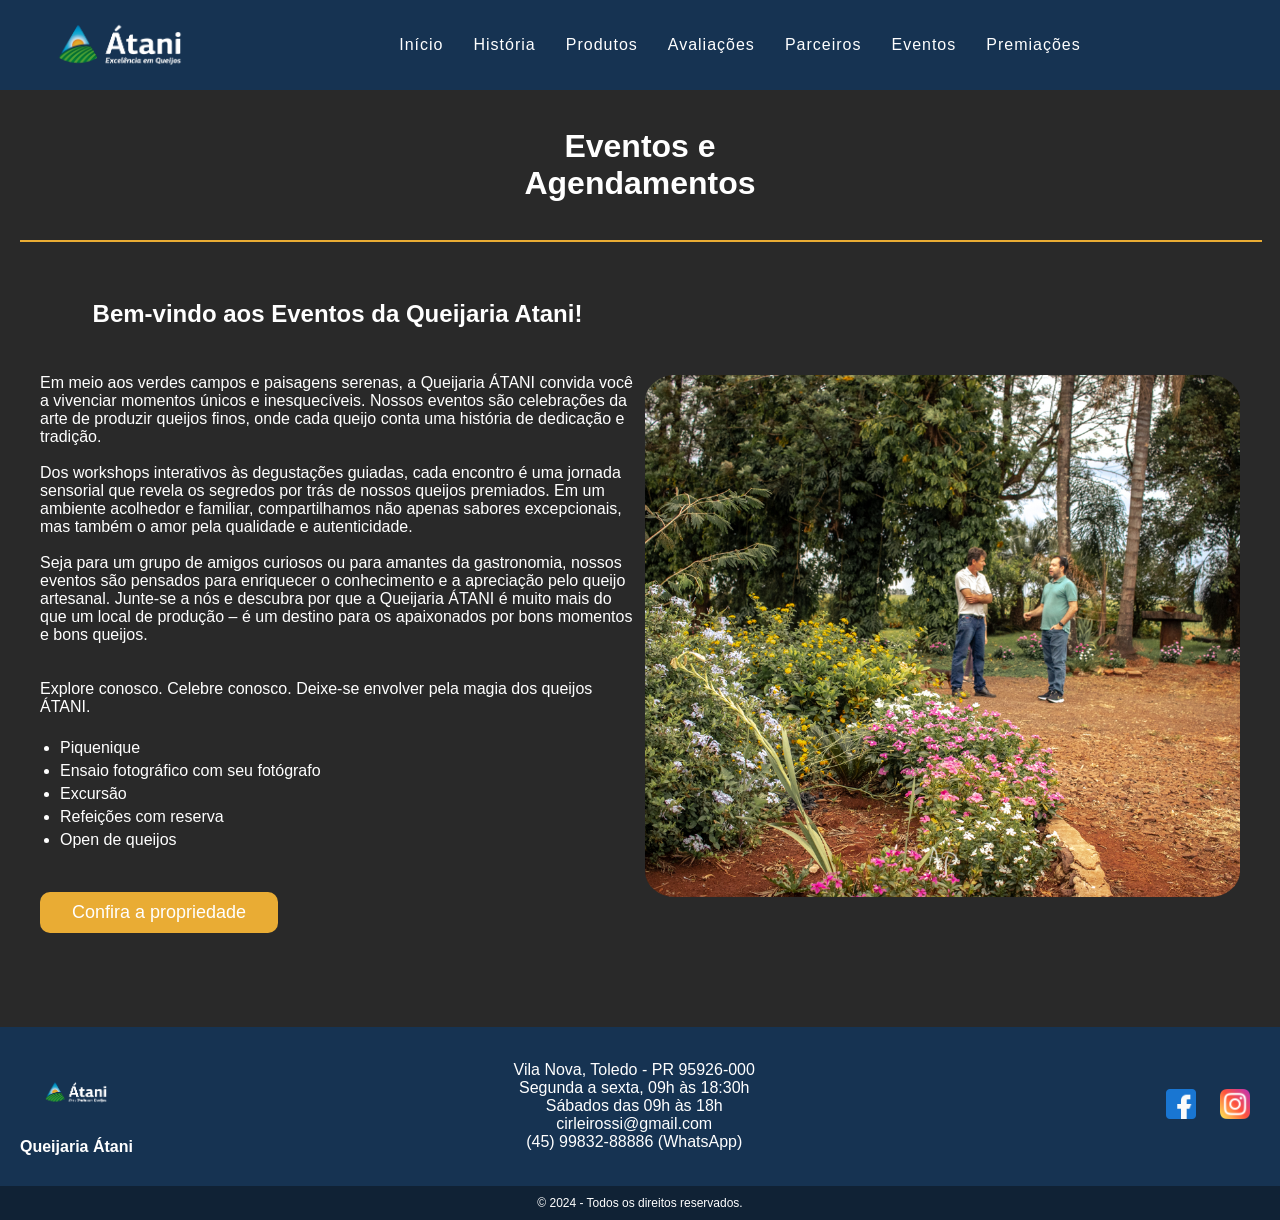
==== eventos.html @ 20dc2709 "Pattern Repository" ====
<!DOCTYPE html>
<html lang="pt-br">
<head>
    <meta charset="UTF-8">
    <meta name="viewport" content="width=device-width, initial-scale=1.0">
    <link rel="shortcut icon" href="./img/ATANI LOGO.png">
    <link rel="stylesheet" href="./css/eventos.css">
    <title>Eventos - Átani Quejos</title>
</head>
<body>
    <header>
        <nav>
            <a href="index.html">
                <img src="./img/Logo atani.png" alt="LOGO ÁTANI">
            </a>
          <div class="mobile-menu">
            <div class="line1"></div>
            <div class="line2"></div>
            <div class="line3"></div>
          </div>
          <ul class="nav-list">
            <li><a href="index.html">Início</a></li>
            <li><a href="historia.html">História</a></li>
            <li><a href="produtos.html">Produtos</a></li>
            <li><a href="avaliacoes.html">Avaliações</a></li>
            <li><a href="parceiros.html">Parceiros</a></li>
            <li><a href="eventos.html">Eventos</a></li>
            <li><a href="premiacoes.html">Premiações</a></li>
        </ul>
        </nav>
    </header>
      <main>
        <br>
        <h1>Eventos e <br> Agendamentos</h1>
        <br>
        <hr color="E9AC34">
        <br>
        <section class="agendamentos">
            <div class="info">
                <div class="mais-info">
                    <p>
                        <h2>Bem-vindo aos Eventos da Queijaria Atani!</h2>
                        <br><br>
                        Em meio aos verdes campos e paisagens serenas, a Queijaria ÁTANI convida você a vivenciar momentos únicos e inesquecíveis. Nossos eventos são celebrações da arte de produzir queijos finos, onde cada queijo conta uma história de dedicação e tradição.
                        <br><br>
                        Dos workshops interativos às degustações guiadas, cada encontro é uma jornada sensorial que revela os segredos por trás de nossos queijos premiados. Em um ambiente acolhedor e familiar, compartilhamos não apenas sabores excepcionais, mas também o amor pela qualidade e autenticidade.
                        <br><br>
                        Seja para um grupo de amigos curiosos ou para amantes da gastronomia, nossos eventos são pensados para enriquecer o conhecimento e a apreciação pelo queijo artesanal. Junte-se a nós e descubra por que a Queijaria ÁTANI é muito mais do que um local de produção – é um destino para os apaixonados por bons momentos e bons queijos.
                        <br><br><br>
                        Explore conosco. Celebre conosco. Deixe-se envolver pela magia dos queijos ÁTANI.
                    </p>
                </div>
                <br>
                <ul>
                    <li>Piquenique</li>
                    <li>Ensaio fotográfico com seu fotógrafo</li>
                    <li>Excursão</li>
                    <li>Refeições com reserva</li>
                    <li>Open de queijos</li>
                </ul>
                <br>
                <div id="btn"> 
                <a href="https://www.toledo.pr.gov.br/turistow/" class="btn">Confira a propriedade</a>
                </div>
            </div>
            <div class="images">
                <img src="./img/flores.jpg" class="imagemReal">
            </div>
        </section>
    </main>
    <br><br><br>
    <footer>
      <div class="footer-inner">
          <div class="footer-logo">
              <img src="./img/Logo atani.png" alt="Logo da Átani">
              <p>Queijaria Átani</p>
          </div>
          <div class="footer-links">
              <ul>
              <li>Vila Nova, Toledo - PR 95926-000</li>
              <li>Segunda a sexta, 09h às 18:30h</li>
              <li>Sábados das 09h às 18h</li>
              <li><a href="mailto: cirleirossi@gmail.com"> cirleirossi@gmail.com</a></li>
              <li><a href="tel:+5545998328886">(45) 99832-88886 (WhatsApp)</a></li>
              </ul>
          </div>
          <div class="footer-social">
              <a href="https://www.facebook.com/profile.php?id=100086411541957"><img src="./img/facebook.png" alt="Facebook"></a>
              <a href="https://www.instagram.com/atani_queijaria?igsh=MWtmYjl6NHc2MGdieg=="><img src="./img/instagram.png" alt="Instagram"></a>
          </div>
      </div>
  </footer>
  
  <div class="footer-bottom">
    <p>&copy; 2024 - Todos os direitos reservados.</p>
  </div>

    <script src="./js/script.js"></script>
</body>
</html>
---- css/eventos.css ----
*{
    margin: 0;
    padding: 0;
    font-family: "Open Sans", Sans-serif;
}
body{
    background-color: #292929;
}
a{
    color: #fff;
    text-decoration: none;
    transition: 0.3s;
    display: inline-block; 
}
a:hover{
    opacity: 0.7;
}
.logo{
    font-size: 24px;
    text-transform: uppercase;
    letter-spacing: 2px;
}
nav{
    display: flex;
    justify-content: space-between; 
    align-items: center; 
    background: #163352;
    height: 10vh;
    padding: 0 20px; 
    position: relative; 
}
.nav-container{
    display: flex;
    justify-content: center; 
    flex: 1; 
}
.nav-list{
    list-style: none;
    display: flex;
    justify-content: center;
    z-index: 1000; 
    flex: 1; 
}
.nav-list li{
    letter-spacing: 1px;
    margin: 0 15px; 
}
.logo-container{
    flex: 0 0 auto; 
}
.mobile-menu{
    display: none;
    cursor: pointer;
    position: absolute; 
    right: 20px;
}
.mobile-menu div{
    width: 32px;
    height: 2px;
    background: #fff;
    margin: 8px;
    transition: 0.3s;
}
@media (max-width: 999px){
    body {
        overflow-x: hidden;
    }
    .nav-list{
        position: fixed;
        top: 8vh;
        right: 0;
        width: 100vw;
        height: 60vh;
        background: #163352;
        flex-direction: column;
        align-items: center;
        justify-content: space-around;
        transform: translateX(100%);
        transition: transform 0.3s ease-in;
    }
    .nav-list li{
        margin-left: 0;
        opacity: 0;
    }
    .mobile-menu{
        display: block;
    }
}
.nav-list.active{
    transform: translateX(0);
}
@keyframes navLinkFade{
    from{
        opacity: 0;
        transform: translateX(50px);
    }
    to{
        opacity: 1;
        transform: translateX(0);
    }
}
.mobile-menu.active .line1{
    transform: rotate(-45deg) translate(-8px, 8px);
}
.mobile-menu.active .line2{
    opacity: 0;
}
.mobile-menu.active .line3{
    transform: rotate(45deg) translate(-5px, -7px);
}
img{
    width: 100%;  
    max-width: 200px;  
    height: auto; 
    display: block;  
    margin: 0 auto;  
}
hr {
    width: 100%;
}
h1 {
    text-align: center;
    margin-bottom: 20px;
    color: #fff;
}
main {
    background-color: #292929;
    color: #fff;
    padding: 20px;
    box-sizing: border-box; 
}
.agendamentos {
    display: flex;
    flex-wrap: wrap;
    justify-content: space-around;
    padding: 20px;
    background-color: #292929;
    box-sizing: border-box; 
}
.agendamentos .info {
    flex: 1;
    margin-right: 10px;
    max-width: 600px;
    box-sizing: border-box; 
}
.agendamentos .info h2 {
    margin-bottom: 10px;
    text-align: center;
}
.agendamentos .info ul {
    list-style-type: disc;
    margin-left: 20px;
    text-align: left;
}
.agendamentos .info ul li {
    margin: 5px 0;
}
.agendamentos .mais-info {
    margin-top: 20px;
    text-align: left;
}
.images {
    display: flex;
    justify-content: center;
    align-items: center;
    flex: 1;
    max-width: 600px;
}
.imagemReal {
    margin-top: 10%;
    max-width: 100%; 
    border-radius: 5%;
    height: 80%;
    object-fit: cover;
}
#btn {
    display: block;
    width: 40%;
    padding: 10px 0;
    background-color: #E9AC34;
    color: #fff;
    font-size: 18px;
    text-align: center;
    margin-top: 20px;
    border-radius: 10px;
    cursor: pointer;
    text-decoration: none;
}
#btn:hover {
    background-color: #00963C;
}
@media (max-width: 768px) {
    .agendamentos {
        flex-direction: column;
        align-items: center;
    }
    .agendamentos .info {
        margin-right: 0;
        margin-bottom: 20px;
    }
    #btn {
        width: 60%;
    }
}
@media (max-width: 480px) {
    .agendamentos .info h2 {
        font-size: 1.5em;
    }
    .agendamentos .info ul li {
        font-size: 1em;
    }
    .agendamentos .mais-info {
        font-size: 0.9em;
    }
    #btn {
        width: 80%;
        font-size: 16px;
    }
}
footer{
    color: #fff;
    background-color: #163352;
    padding: 30px 20px;
    text-align: center;
    font-family: Arial, sans-serif;
}
.footer-inner{
    display: flex;
    justify-content: space-between;
    align-items: center;
    flex-wrap: wrap;
}
.footer-logo img{
    width: 100px;
    height: auto;
}
.footer-logo p{
    margin-top: 10px;
    font-weight: bold;
}
.footer-links ul{
    list-style-type: none;
    padding: 0;
}
.footer-links ul li{
    display: block;
    margin-right: 20px;
}
.footer-links ul li a{
    color: #fff;
    text-decoration: none;
    transition: color 0.3s ease;
}
.footer-links ul li a:hover{
    color: #f0f0f0;
}
.footer-social a{
    display: inline-block;
    margin: 0 10px;
}
.footer-social a img{
    width: 30px;
    height: 30px;
    transition: transform 0.3s ease;
}
.footer-social a img:hover{
    transform: scale(1.2);
}
@media (max-width: 768px){
    .footer-inner {
        flex-direction: column;
        align-items: center;
    }
    .footer-logo img{
        margin-bottom: 10px;
    }
    .footer-social{
        margin-top: 20px;
    }
    .footer-links ul li{
        display: block;
        margin-bottom: 10px;
    }
}
.footer-bottom{
    background-color: #102235;
    padding: 10px 0;
}
.footer-bottom p{
    color: #fff;
    font-size: 12px;
    margin: 0;
    text-align: center;
}
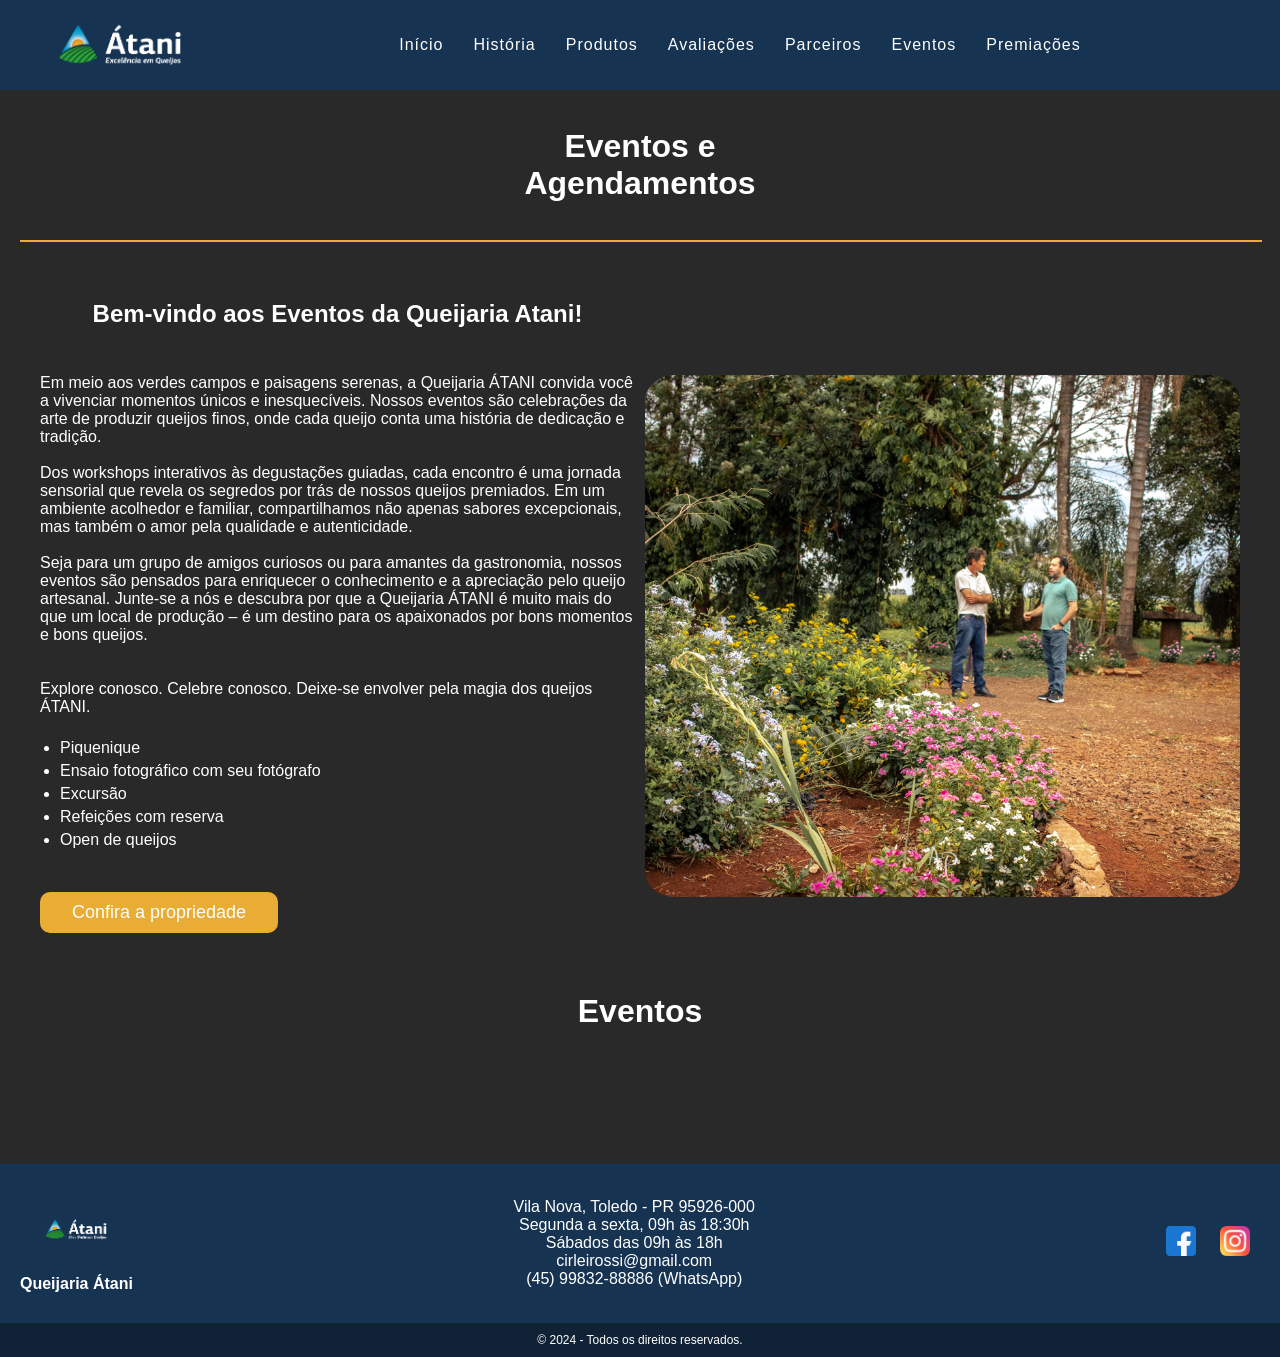
==== commit ca0a1d45: "'EventosSection'" ====
--- a/eventos.html
+++ b/eventos.html
@@ -5,7 +5,7 @@
     <meta name="viewport" content="width=device-width, initial-scale=1.0">
     <link rel="shortcut icon" href="./img/ATANI LOGO.png">
     <link rel="stylesheet" href="./css/eventos.css">
-    <title>Eventos - Átani Quejos</title>
+    <title>Eventos - Átani Queijos</title>
 </head>
 <body>
     <header>
@@ -29,7 +29,7 @@
         </ul>
         </nav>
     </header>
-      <main>
+    <main>
         <br>
         <h1>Eventos e <br> Agendamentos</h1>
         <br>
@@ -38,15 +38,21 @@
         <section class="agendamentos">
             <div class="info">
                 <div class="mais-info">
+                    <h2>Bem-vindo aos Eventos da Queijaria Atani!</h2>
+                    <br><br>
                     <p>
-                        <h2>Bem-vindo aos Eventos da Queijaria Atani!</h2>
-                        <br><br>
                         Em meio aos verdes campos e paisagens serenas, a Queijaria ÁTANI convida você a vivenciar momentos únicos e inesquecíveis. Nossos eventos são celebrações da arte de produzir queijos finos, onde cada queijo conta uma história de dedicação e tradição.
-                        <br><br>
+                    </p>
+                    <br>
+                    <p>
                         Dos workshops interativos às degustações guiadas, cada encontro é uma jornada sensorial que revela os segredos por trás de nossos queijos premiados. Em um ambiente acolhedor e familiar, compartilhamos não apenas sabores excepcionais, mas também o amor pela qualidade e autenticidade.
-                        <br><br>
+                    </p>
+                    <br>
+                    <p>
                         Seja para um grupo de amigos curiosos ou para amantes da gastronomia, nossos eventos são pensados para enriquecer o conhecimento e a apreciação pelo queijo artesanal. Junte-se a nós e descubra por que a Queijaria ÁTANI é muito mais do que um local de produção – é um destino para os apaixonados por bons momentos e bons queijos.
-                        <br><br><br>
+                    </p>
+                    <br><br>
+                    <p>
                         Explore conosco. Celebre conosco. Deixe-se envolver pela magia dos queijos ÁTANI.
                     </p>
                 </div>
@@ -60,13 +66,20 @@
                 </ul>
                 <br>
                 <div id="btn"> 
-                <a href="https://www.toledo.pr.gov.br/turistow/" class="btn">Confira a propriedade</a>
+                    <a href="https://www.toledo.pr.gov.br/turistow/" class="btn">Confira a propriedade</a>
                 </div>
             </div>
             <div class="images">
-                <img src="./img/flores.jpg" class="imagemReal">
+                <img src="./img/flores.jpg" class="imagemReal" alt="Paisagem com flores">
             </div>
         </section>
+        <section class="eventos">
+            <h1>Eventos</h1>
+            <div class="eventos-container">
+                <!-- Os eventos serão inseridos aqui dinamicamente -->
+            </div>
+        </section>
+        
     </main>
     <br><br><br>
     <footer>
@@ -77,11 +90,11 @@
           </div>
           <div class="footer-links">
               <ul>
-              <li>Vila Nova, Toledo - PR 95926-000</li>
-              <li>Segunda a sexta, 09h às 18:30h</li>
-              <li>Sábados das 09h às 18h</li>
-              <li><a href="mailto: cirleirossi@gmail.com"> cirleirossi@gmail.com</a></li>
-              <li><a href="tel:+5545998328886">(45) 99832-88886 (WhatsApp)</a></li>
+                  <li>Vila Nova, Toledo - PR 95926-000</li>
+                  <li>Segunda a sexta, 09h às 18:30h</li>
+                  <li>Sábados das 09h às 18h</li>
+                  <li><a href="mailto: cirleirossi@gmail.com"> cirleirossi@gmail.com</a></li>
+                  <li><a href="tel:+5545998328886">(45) 99832-88886 (WhatsApp)</a></li>
               </ul>
           </div>
           <div class="footer-social">
@@ -89,13 +102,12 @@
               <a href="https://www.instagram.com/atani_queijaria?igsh=MWtmYjl6NHc2MGdieg=="><img src="./img/instagram.png" alt="Instagram"></a>
           </div>
       </div>
-  </footer>
-  
-  <div class="footer-bottom">
-    <p>&copy; 2024 - Todos os direitos reservados.</p>
-  </div>
+    </footer>
+    <div class="footer-bottom">
+        <p>&copy; 2024 - Todos os direitos reservados.</p>
+    </div>
 
     <script src="./js/script.js"></script>
+    <script src="js/Eventos.js"></script>
 </body>
-</html>
-
+</html>
--- a/css/eventos.css
+++ b/css/eventos.css
@@ -291,4 +291,62 @@
     font-size: 12px;
     margin: 0;
     text-align: center;
-}+}
+
+.eventos {
+    background-color: #292929;
+    padding: 40px 20px;
+}
+
+.eventos h1 {
+    color: #fff;
+    text-align: center;
+    margin-bottom: 20px;
+    font-size: 2em;
+}
+
+.eventos-container {
+    display: flex;
+    flex-wrap: wrap;
+    justify-content: center;
+    gap: 20px;
+}
+
+.evento {
+    background-color: #163352;
+    border-radius: 10px;
+    padding: 20px;
+    width: 300px;
+    text-align: center;
+    box-shadow: 0 4px 8px rgba(0, 0, 0, 0.3);
+}
+
+.evento img {
+    width: 100%;
+    height: auto;
+    border-radius: 8px;
+    margin-bottom: 15px;
+}
+
+.evento h2 {
+    color: #E9AC34;
+    font-size: 1.5em;
+    margin-bottom: 10px;
+}
+
+.evento p {
+    color: #fff;
+    font-size: 1em;
+    line-height: 1.5;
+}
+
+@media (max-width: 768px) {
+    .eventos-container {
+        flex-direction: column;
+        align-items: center;
+    }
+
+    .evento {
+        width: 100%;
+    }
+}
